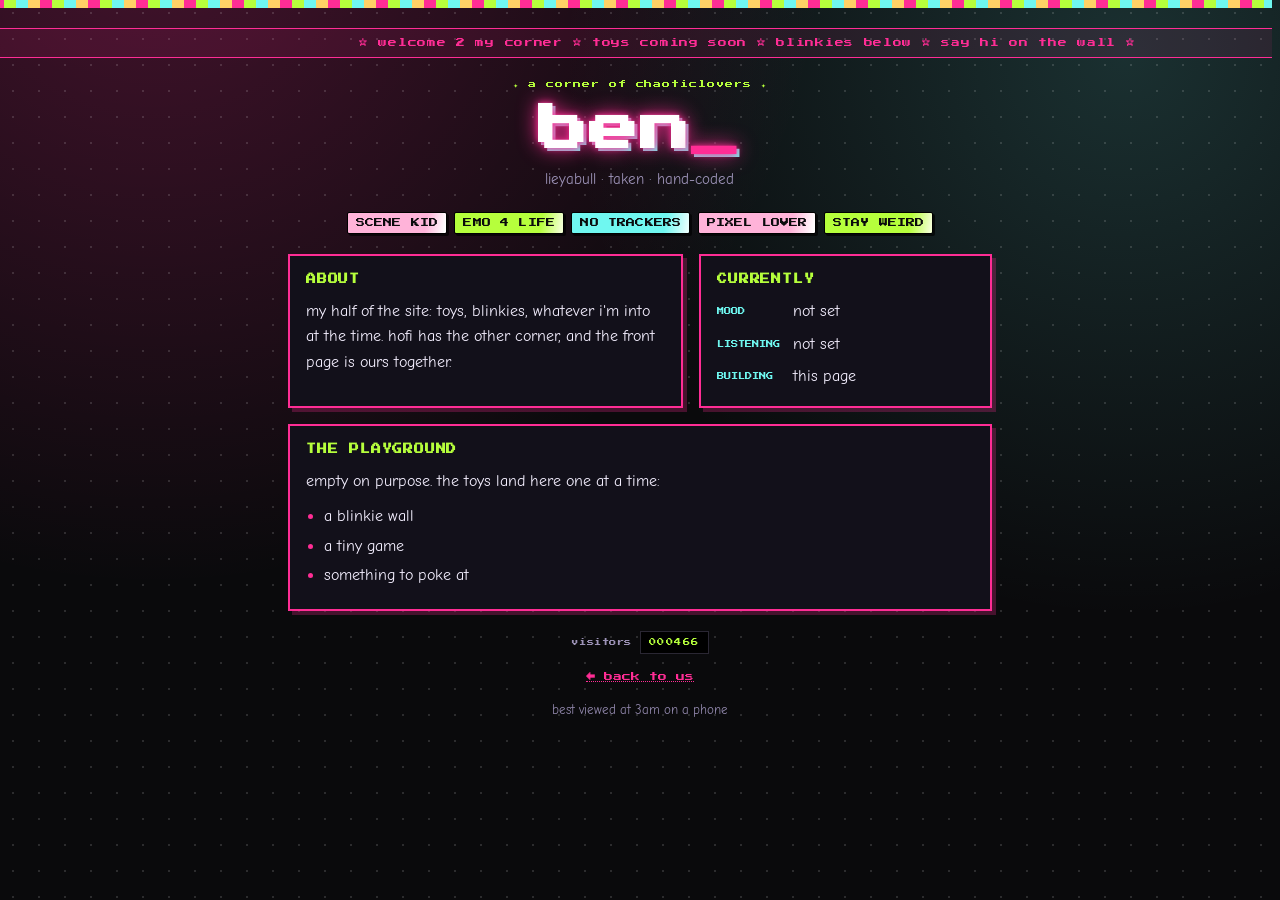
==== public/ben/index.html @ 644c2d94 "Build ben's corner in a scene/emo direction Pixel type, blinkies, glitter strip and marquee on a bla" ====
<!doctype html>
<html lang="en">
  <head>
    <meta charset="utf-8" />
    <meta name="viewport" content="width=device-width, initial-scale=1" />
    <title>ben's corner ✦ chaoticlovers</title>
    <meta name="description" content="ben's corner: toys, blinkies, whatever i'm into." />
    <link rel="preconnect" href="https://fonts.googleapis.com" />
    <link rel="preconnect" href="https://fonts.gstatic.com" crossorigin />
    <link
      rel="stylesheet"
      href="https://fonts.googleapis.com/css2?family=Press+Start+2P&family=Comic+Neue:wght@400;700&display=swap"
    />
    <link rel="stylesheet" href="../assets/tokens.css" />
    <link rel="stylesheet" href="../assets/base.css" />
    <link rel="stylesheet" href="../assets/ben/theme.css" />
    <link rel="stylesheet" href="../assets/ben/style.css" />
  </head>
  <body class="corner">
    <div class="glitter-strip" aria-hidden="true"></div>

    <p class="marquee">
      <span>☆ welcome 2 my corner ☆ toys coming soon ☆ blinkies below ☆ say hi on the wall ☆</span>
    </p>

    <header class="corner-head">
      <p class="kicker">✦ a corner of chaoticlovers ✦</p>
      <h1>ben<span class="cursor">_</span></h1>
      <p class="tagline">lieyabull · taken · hand-coded</p>
    </header>

    <div class="blinkies">
      <span class="blinkie blinkie-pink">SCENE KID</span>
      <span class="blinkie blinkie-lime">EMO 4 LIFE</span>
      <span class="blinkie blinkie-cyan">NO TRACKERS</span>
      <span class="blinkie blinkie-pink">PIXEL LOVER</span>
      <span class="blinkie blinkie-lime">STAY WEIRD</span>
    </div>

    <main class="corner-main">
      <section class="card" aria-labelledby="about-h">
        <h2 id="about-h">about</h2>
        <p>
          my half of the site: toys, blinkies, whatever i'm into at the time. hofi has the other
          corner, and the front page is ours together.
        </p>
      </section>

      <section class="card" aria-labelledby="now-h">
        <h2 id="now-h">currently</h2>
        <dl>
          <dt>mood</dt>
          <dd>not set</dd>
          <dt>listening</dt>
          <dd>not set</dd>
          <dt>building</dt>
          <dd>this page</dd>
        </dl>
      </section>

      <section class="card card-wide" aria-labelledby="play-h">
        <h2 id="play-h">the playground</h2>
        <p>empty on purpose. the toys land here one at a time:</p>
        <ul class="toys">
          <li>a blinkie wall</li>
          <li>a tiny game</li>
          <li>something to poke at</li>
        </ul>
      </section>
    </main>

    <footer class="corner-foot">
      <p class="hits">
        <span class="hits-label">visitors</span>
        <span class="hits-count">000466</span>
      </p>
      <p class="back"><a href="../">← back to us</a></p>
      <p class="fineprint">best viewed at 3am on a phone</p>
    </footer>
  </body>
</html>
---- public/assets/tokens.css ----
:root {
  color-scheme: dark;

  --bg: #111014;
  --surface: #191822;
  --text: #e8e4ef;
  --muted: #9c94ad;
  --line: #2a2733;

  --radius: 12px;
  --measure: 34rem;

  --font-body: ui-sans-serif, system-ui, -apple-system, 'Segoe UI', sans-serif;
  --font-display: ui-serif, Georgia, 'Times New Roman', serif;
}
---- public/assets/base.css ----
*,
*::before,
*::after {
  box-sizing: border-box;
}

html {
  -webkit-text-size-adjust: 100%;
}

body {
  margin: 0;
  min-height: 100vh;
  display: flex;
  flex-direction: column;
  align-items: center;
  justify-content: center;
  gap: 1rem;
  padding: 2rem 1.25rem;
  text-align: center;
  background: var(--bg);
  color: var(--text);
  font: 16px/1.6 var(--font-body);
}

h1 {
  margin: 0;
  font: 600 clamp(1.7rem, 6vw, 2.5rem) / 1.15 var(--font-display);
  letter-spacing: -0.01em;
}

p {
  margin: 0;
  max-width: var(--measure);
  color: var(--muted);
}

a {
  color: inherit;
  text-underline-offset: 0.2em;
}

.people {
  display: flex;
  flex-wrap: wrap;
  gap: 0.75rem;
  justify-content: center;
  margin: 0.5rem 0 0;
  padding: 0;
  list-style: none;
}

.people a {
  --accent: var(--text);
  display: block;
  min-width: 8rem;
  padding: 0.75rem 1.1rem;
  border: 1px solid var(--line);
  border-radius: var(--radius);
  background: var(--surface);
  text-decoration: none;
  transition:
    border-color 150ms ease,
    transform 150ms ease;
}

.people .ben a {
  --accent: var(--accent-ben, var(--text));
}

.people .hofi a {
  --accent: var(--accent-hofi, var(--text));
}

.people a:hover,
.people a:focus-visible {
  border-color: var(--accent);
  transform: translateY(-1px);
}

.people small {
  display: block;
  font-size: 0.8rem;
  color: var(--muted);
}

.back {
  font-size: 0.9rem;
  color: var(--muted);
}
---- public/assets/ben/theme.css ----
:root {
  --accent-ben: #7aa2f7;
  --accent: var(--accent-ben);
}
---- public/assets/ben/style.css ----
:root {
  --scene-pink: #ff2d95;
  --scene-lime: #b6ff3c;
  --scene-cyan: #6ff7f0;
  --scene-ink: #0a0a0c;
  --scene-panel: #12101a;
  --scene-text: #f4efff;
  --scene-dim: #9d93b8;
  --pixel: 'Press Start 2P', monospace;
  --comic: 'Comic Neue', 'Comic Sans MS', cursive, system-ui, sans-serif;
}

body.corner {
  position: relative;
  justify-content: flex-start;
  gap: 1.25rem;
  padding: 0 1rem 3rem;
  text-align: center;
  font-family: var(--comic);
  color: var(--scene-text);
  background:
    radial-gradient(circle at 12% -10%, rgba(255, 45, 149, 0.24), transparent 45%),
    radial-gradient(circle at 88% 6%, rgba(111, 247, 240, 0.16), transparent 40%), var(--scene-ink);
}

body.corner::before {
  content: '';
  position: fixed;
  inset: 0;
  z-index: 0;
  pointer-events: none;
  opacity: 0.28;
  background-image: radial-gradient(rgba(255, 255, 255, 0.5) 1px, transparent 1px);
  background-size: 26px 26px;
}

body.corner > * {
  position: relative;
  z-index: 1;
}

.glitter-strip {
  width: calc(100% + 2rem);
  height: 8px;
  margin-left: -1rem;
  background: repeating-linear-gradient(
    90deg,
    var(--scene-pink) 0 12px,
    var(--scene-lime) 12px 24px,
    var(--scene-cyan) 24px 36px,
    #ffd166 36px 48px
  );
  animation: glitter-slide 2.4s linear infinite;
}

.marquee {
  width: calc(100% + 2rem);
  max-width: none;
  overflow: hidden;
  margin-left: -1rem;
  padding: 0.45rem 0;
  border-block: 1px solid var(--scene-pink);
  background: rgba(255, 45, 149, 0.09);
  color: var(--scene-pink);
  font-family: var(--pixel);
  font-size: 0.55rem;
  letter-spacing: 0.08em;
  white-space: nowrap;
}

.marquee span {
  display: inline-block;
  padding-left: 18%;
  animation: marquee 19s linear infinite;
}

.corner-head {
  display: grid;
  gap: 0.6rem;
  justify-items: center;
}

.kicker {
  max-width: none;
  color: var(--scene-lime);
  font-family: var(--pixel);
  font-size: 0.5rem;
  letter-spacing: 0.12em;
}

.corner-head h1 {
  font-family: var(--pixel);
  font-size: clamp(1.9rem, 11vw, 3.1rem);
  color: #fff;
  letter-spacing: 0.02em;
  text-shadow:
    0 0 6px var(--scene-pink),
    0 0 20px var(--scene-pink),
    3px 3px 0 var(--scene-cyan);
}

.cursor {
  color: var(--scene-pink);
  animation: blink 1.05s steps(1) infinite;
}

.tagline {
  max-width: none;
  color: var(--scene-dim);
  font-size: 0.95rem;
}

.blinkies {
  display: flex;
  flex-wrap: wrap;
  gap: 0.45rem;
  justify-content: center;
}

.blinkie {
  display: inline-flex;
  align-items: center;
  height: 22px;
  padding: 0 8px;
  border: 1px solid #000;
  border-radius: 2px;
  box-shadow: 2px 2px 0 rgba(0, 0, 0, 0.65);
  color: #0a0a0c;
  font-family: var(--pixel);
  font-size: 9px;
  letter-spacing: 0.02em;
  background-size: 200% 100%;
  animation: shimmer 2.6s linear infinite;
}

.blinkie-pink {
  background-image: linear-gradient(100deg, #ffb3d9 0 40%, #fff 50%, #ffb3d9 60% 100%);
}

.blinkie-lime {
  background-image: linear-gradient(
    100deg,
    var(--scene-lime) 0 40%,
    #f4ffd6 50%,
    var(--scene-lime) 60% 100%
  );
  animation-duration: 3.1s;
}

.blinkie-cyan {
  background-image: linear-gradient(
    100deg,
    var(--scene-cyan) 0 40%,
    #e9fffe 50%,
    var(--scene-cyan) 60% 100%
  );
  animation-duration: 3.6s;
}

.corner-main {
  display: grid;
  gap: 1rem;
  width: 100%;
  max-width: 44rem;
  text-align: left;
}

.card {
  padding: 1rem;
  border: 2px solid var(--scene-pink);
  background: var(--scene-panel);
  box-shadow: 4px 4px 0 rgba(255, 45, 149, 0.25);
}

.card h2 {
  margin: 0 0 0.7rem;
  color: var(--scene-lime);
  font-family: var(--pixel);
  font-size: 0.62rem;
  letter-spacing: 0.08em;
  text-transform: uppercase;
}

.card p {
  max-width: none;
  color: var(--scene-text);
}

dl {
  display: grid;
  grid-template-columns: auto 1fr;
  gap: 0.45rem 0.8rem;
  margin: 0;
}

dt {
  align-self: center;
  color: var(--scene-cyan);
  font-family: var(--pixel);
  font-size: 0.45rem;
  text-transform: uppercase;
}

dd {
  margin: 0;
  color: var(--scene-text);
}

.toys {
  margin: 0.6rem 0 0;
  padding-left: 1.1rem;
  color: var(--scene-text);
}

.toys li {
  margin: 0.25rem 0;
}

.toys li::marker {
  color: var(--scene-pink);
}

.corner-foot {
  display: grid;
  gap: 0.7rem;
  justify-items: center;
}

.hits {
  display: inline-flex;
  align-items: center;
  gap: 0.5rem;
  max-width: none;
  color: var(--scene-dim);
  font-family: var(--pixel);
  font-size: 0.45rem;
  letter-spacing: 0.08em;
}

.hits-count {
  padding: 0.3rem 0.5rem;
  border: 1px solid #2a2733;
  background: #000;
  color: var(--scene-lime);
  letter-spacing: 0.2em;
}

.back a {
  color: var(--scene-pink);
  font-family: var(--pixel);
  font-size: 0.55rem;
  text-decoration: none;
  border-bottom: 1px dotted var(--scene-pink);
}

.fineprint {
  max-width: none;
  color: #9389ae;
  font-size: 0.8rem;
}

a:focus-visible,
.blinkie:focus-visible {
  outline: 2px solid var(--scene-cyan);
  outline-offset: 3px;
}

@keyframes marquee {
  to {
    transform: translateX(-100%);
  }
}

@keyframes glitter-slide {
  to {
    background-position: 48px 0;
  }
}

@keyframes shimmer {
  to {
    background-position: -200% 0;
  }
}

@keyframes blink {
  50% {
    opacity: 0;
  }
}

@media (min-width: 720px) {
  .corner-main {
    grid-template-columns: 1.35fr 1fr;
  }

  .card-wide {
    grid-column: 1 / -1;
  }
}

@media (prefers-reduced-motion: reduce) {
  .marquee span {
    padding-left: 0;
    animation: none;
  }

  .glitter-strip,
  .blinkie,
  .cursor {
    animation: none;
  }
}
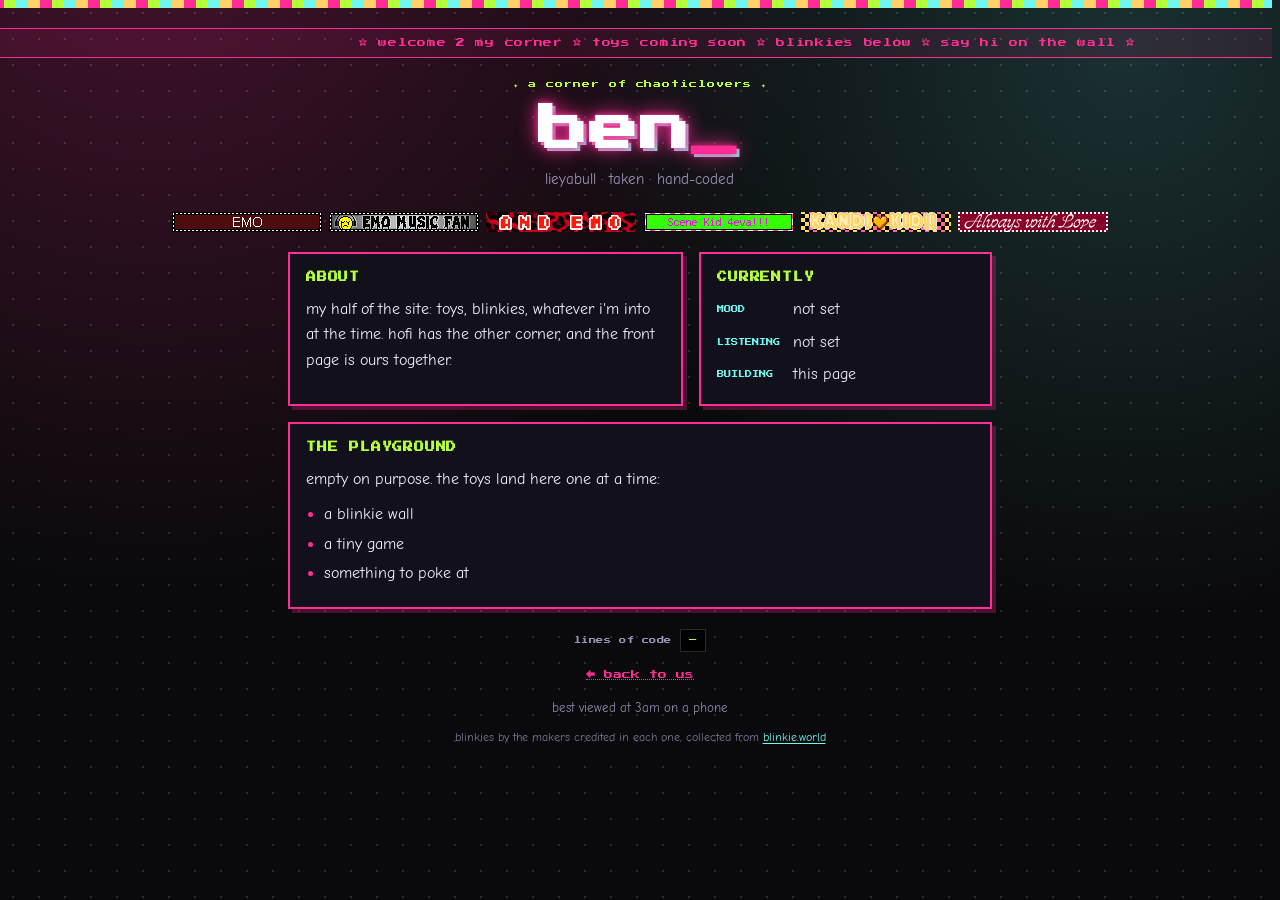
==== commit e0de5605: "Replace CSS chip stand-ins with real blinkie GIFs Six animated GIF89a blinkies (150x20, one 2x) down" ====
--- a/public/ben/index.html
+++ b/public/ben/index.html
@@ -30,11 +30,48 @@
     </header>
 
     <div class="blinkies">
-      <span class="blinkie blinkie-pink">SCENE KID</span>
-      <span class="blinkie blinkie-lime">EMO 4 LIFE</span>
-      <span class="blinkie blinkie-cyan">NO TRACKERS</span>
-      <span class="blinkie blinkie-pink">PIXEL LOVER</span>
-      <span class="blinkie blinkie-lime">STAY WEIRD</span>
+      <img
+        src="media/blinkies/emo.gif"
+        alt="EMO"
+        title="Credit: Emocowboy, via blinkie.world"
+        width="150"
+        height="20"
+      />
+      <img
+        src="media/blinkies/emo-music-fan.gif"
+        alt="EMO MUSIC FAN"
+        title="Credit: Emocowboy, via blinkie.world"
+        width="150"
+        height="20"
+      />
+      <img
+        src="media/blinkies/scene-and-emo.gif"
+        alt="SCENE AND EMO"
+        title="Credit: 3v3ry0n3z-fav3-al13n-x3, via blinkie.world"
+        width="300"
+        height="40"
+      />
+      <img
+        src="media/blinkies/scene-kid-4eva.gif"
+        alt="Scene Kid 4eva!!!"
+        title="Credit: Scenekidd666, via blinkie.world"
+        width="150"
+        height="20"
+      />
+      <img
+        src="media/blinkies/kandi-kid.gif"
+        alt="KANDI (heart) KID!!"
+        title="Credit: Krispi1berri, via blinkie.world"
+        width="150"
+        height="20"
+      />
+      <img
+        src="media/blinkies/always-with-love.gif"
+        alt="Always with Love"
+        title="Credit: Heidi's Blinkies, via blinkie.world"
+        width="150"
+        height="20"
+      />
     </div>
 
     <main class="corner-main">
@@ -70,12 +107,18 @@
     </main>
 
     <footer class="corner-foot">
-      <p class="hits">
-        <span class="hits-label">visitors</span>
-        <span class="hits-count">000466</span>
+      <p class="stat">
+        <span class="stat-label">lines of code</span>
+        <span class="stat-count" id="loc">—</span>
       </p>
       <p class="back"><a href="../">← back to us</a></p>
       <p class="fineprint">best viewed at 3am on a phone</p>
+      <p class="credits">
+        blinkies by the makers credited in each one, collected from
+        <a href="https://blinkie.world/">blinkie.world</a>
+      </p>
     </footer>
+
+    <script src="../assets/ben/corner.js" defer></script>
   </body>
 </html>
--- a/public/assets/ben/style.css
+++ b/public/assets/ben/style.css
@@ -117,44 +117,11 @@
   justify-content: center;
 }
 
-.blinkie {
-  display: inline-flex;
-  align-items: center;
-  height: 22px;
-  padding: 0 8px;
-  border: 1px solid #000;
-  border-radius: 2px;
-  box-shadow: 2px 2px 0 rgba(0, 0, 0, 0.65);
-  color: #0a0a0c;
-  font-family: var(--pixel);
-  font-size: 9px;
-  letter-spacing: 0.02em;
-  background-size: 200% 100%;
-  animation: shimmer 2.6s linear infinite;
-}
-
-.blinkie-pink {
-  background-image: linear-gradient(100deg, #ffb3d9 0 40%, #fff 50%, #ffb3d9 60% 100%);
-}
-
-.blinkie-lime {
-  background-image: linear-gradient(
-    100deg,
-    var(--scene-lime) 0 40%,
-    #f4ffd6 50%,
-    var(--scene-lime) 60% 100%
-  );
-  animation-duration: 3.1s;
-}
-
-.blinkie-cyan {
-  background-image: linear-gradient(
-    100deg,
-    var(--scene-cyan) 0 40%,
-    #e9fffe 50%,
-    var(--scene-cyan) 60% 100%
-  );
-  animation-duration: 3.6s;
+.blinkies img {
+  display: block;
+  width: auto;
+  height: 20px;
+  image-rendering: pixelated;
 }
 
 .corner-main {
@@ -226,7 +193,7 @@
   justify-items: center;
 }
 
-.hits {
+.stat {
   display: inline-flex;
   align-items: center;
   gap: 0.5rem;
@@ -237,7 +204,7 @@
   letter-spacing: 0.08em;
 }
 
-.hits-count {
+.stat-count {
   padding: 0.3rem 0.5rem;
   border: 1px solid #2a2733;
   background: #000;
@@ -259,8 +226,18 @@
   font-size: 0.8rem;
 }
 
-a:focus-visible,
-.blinkie:focus-visible {
+.credits {
+  max-width: 26rem;
+  color: #7f7599;
+  font-size: 0.72rem;
+  line-height: 1.5;
+}
+
+.credits a {
+  color: var(--scene-cyan);
+}
+
+a:focus-visible {
   outline: 2px solid var(--scene-cyan);
   outline-offset: 3px;
 }
@@ -274,12 +251,6 @@
 @keyframes glitter-slide {
   to {
     background-position: 48px 0;
-  }
-}
-
-@keyframes shimmer {
-  to {
-    background-position: -200% 0;
   }
 }
 
@@ -306,7 +277,6 @@
   }
 
   .glitter-strip,
-  .blinkie,
   .cursor {
     animation: none;
   }
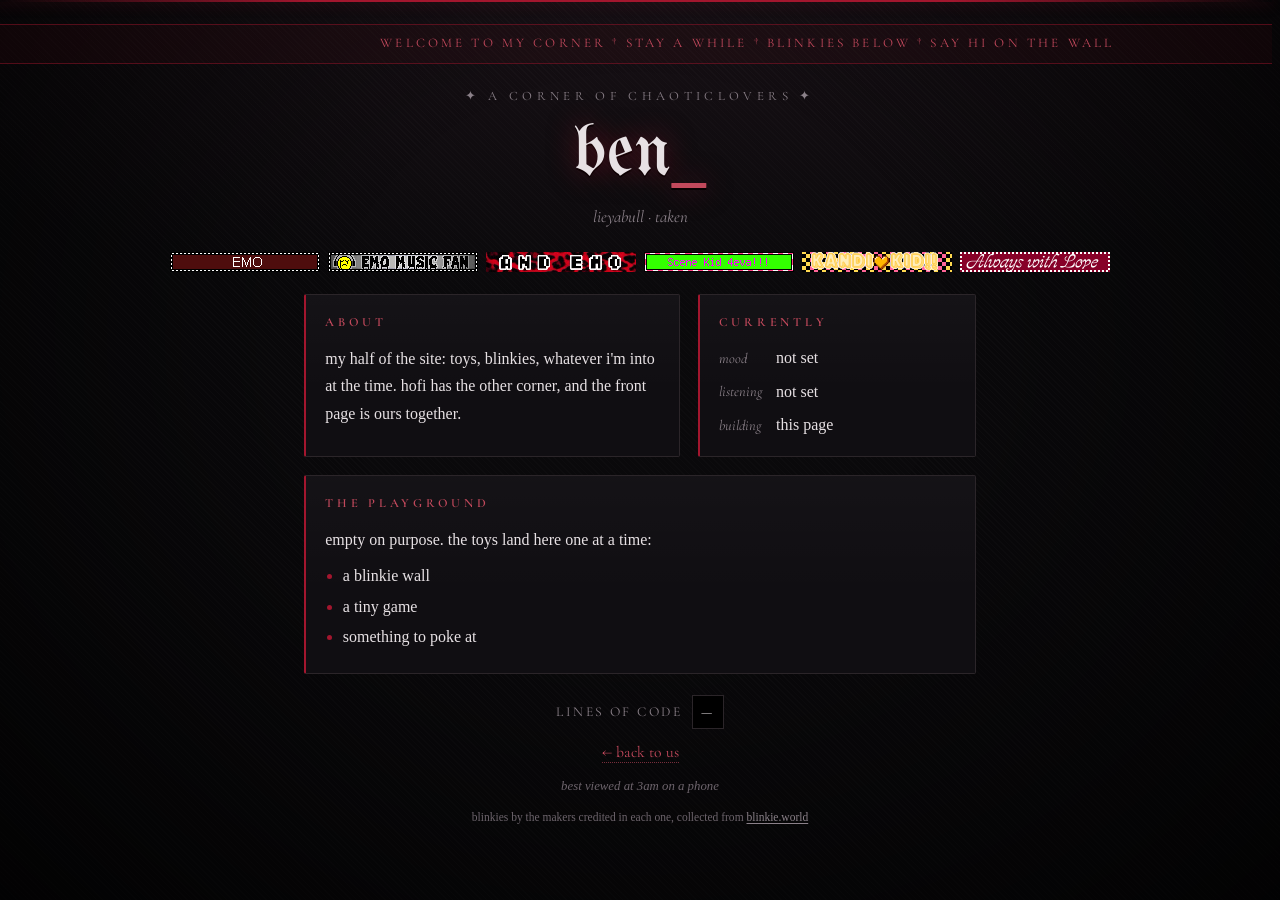
==== commit e4fc66c7: "Shift the design from scene toward emo/goth Black, bone and oxblood replace the neon palette; blackl" ====
--- a/public/ben/index.html
+++ b/public/ben/index.html
@@ -9,7 +9,7 @@
     <link rel="preconnect" href="https://fonts.gstatic.com" crossorigin />
     <link
       rel="stylesheet"
-      href="https://fonts.googleapis.com/css2?family=Press+Start+2P&family=Comic+Neue:wght@400;700&display=swap"
+      href="https://fonts.googleapis.com/css2?family=Cormorant+Garamond:ital,wght@0,400;0,600;1,400&family=UnifrakturMaguntia&display=swap"
     />
     <link rel="stylesheet" href="../assets/tokens.css" />
     <link rel="stylesheet" href="../assets/base.css" />
@@ -17,16 +17,16 @@
     <link rel="stylesheet" href="../assets/ben/style.css" />
   </head>
   <body class="corner">
-    <div class="glitter-strip" aria-hidden="true"></div>
+    <div class="bloodline" aria-hidden="true"></div>
 
     <p class="marquee">
-      <span>☆ welcome 2 my corner ☆ toys coming soon ☆ blinkies below ☆ say hi on the wall ☆</span>
+      <span>welcome to my corner † stay a while † blinkies below † say hi on the wall</span>
     </p>
 
     <header class="corner-head">
       <p class="kicker">✦ a corner of chaoticlovers ✦</p>
       <h1>ben<span class="cursor">_</span></h1>
-      <p class="tagline">lieyabull · taken · hand-coded</p>
+      <p class="tagline">lieyabull · taken</p>
     </header>
 
     <div class="blinkies">
--- a/public/assets/tokens.css
+++ b/public/assets/tokens.css
@@ -1,15 +1,20 @@
 :root {
   color-scheme: dark;
 
-  --bg: #111014;
-  --surface: #191822;
-  --text: #e8e4ef;
-  --muted: #9c94ad;
-  --line: #2a2733;
+  --bg: #0a090b;
+  --bg-glow: #17131a;
+  --surface: #121014;
+  --text: #e7e1e4;
+  --muted: #8b8189;
+  --line: #2b2529;
 
-  --radius: 12px;
+  --accent-ben: #b01b32;
+  --accent-hofi: #cf5f7a;
+
+  --radius: 2px;
   --measure: 34rem;
 
-  --font-body: ui-sans-serif, system-ui, -apple-system, 'Segoe UI', sans-serif;
-  --font-display: ui-serif, Georgia, 'Times New Roman', serif;
+  --font-body: Georgia, 'Times New Roman', serif;
+  --font-display: 'Cormorant Garamond', Didot, Georgia, serif;
+  --font-goth: 'UnifrakturMaguntia', 'Old English Text MT', 'Times New Roman', serif;
 }
--- a/public/assets/base.css
+++ b/public/assets/base.css
@@ -18,7 +18,9 @@
   gap: 1rem;
   padding: 2rem 1.25rem;
   text-align: center;
-  background: var(--bg);
+  background:
+    radial-gradient(120% 90% at 50% 0%, var(--bg-glow), var(--bg) 62%) fixed,
+    var(--bg);
   color: var(--text);
   font: 16px/1.6 var(--font-body);
 }
--- a/public/assets/ben/theme.css
+++ b/public/assets/ben/theme.css
@@ -1,4 +1,4 @@
 :root {
-  --accent-ben: #7aa2f7;
+  --accent-ben: #b01b32;
   --accent: var(--accent-ben);
 }
--- a/public/assets/ben/style.css
+++ b/public/assets/ben/style.css
@@ -1,26 +1,24 @@
 :root {
-  --scene-pink: #ff2d95;
-  --scene-lime: #b6ff3c;
-  --scene-cyan: #6ff7f0;
-  --scene-ink: #0a0a0c;
-  --scene-panel: #12101a;
-  --scene-text: #f4efff;
-  --scene-dim: #9d93b8;
-  --pixel: 'Press Start 2P', monospace;
-  --comic: 'Comic Neue', 'Comic Sans MS', cursive, system-ui, sans-serif;
+  --ink-red: #a3162e;
+  --ink-red-bright: #c2495c;
+  --bone: #e7e1e4;
+  --ash: #8b8189;
+  --void: #0a090b;
+  --slab: #100e12;
+  --hair: #2b2529;
+  --serif: 'Cormorant Garamond', Georgia, 'Times New Roman', serif;
+  --body: Georgia, 'Times New Roman', serif;
 }
 
 body.corner {
   position: relative;
   justify-content: flex-start;
-  gap: 1.25rem;
+  gap: 1.35rem;
   padding: 0 1rem 3rem;
   text-align: center;
-  font-family: var(--comic);
-  color: var(--scene-text);
-  background:
-    radial-gradient(circle at 12% -10%, rgba(255, 45, 149, 0.24), transparent 45%),
-    radial-gradient(circle at 88% 6%, rgba(111, 247, 240, 0.16), transparent 40%), var(--scene-ink);
+  font-family: var(--body);
+  color: var(--bone);
+  background: radial-gradient(120% 70% at 50% -10%, #1b1218 0%, transparent 62%), var(--void);
 }
 
 body.corner::before {
@@ -29,9 +27,9 @@
   inset: 0;
   z-index: 0;
   pointer-events: none;
-  opacity: 0.28;
-  background-image: radial-gradient(rgba(255, 255, 255, 0.5) 1px, transparent 1px);
-  background-size: 26px 26px;
+  background:
+    radial-gradient(ellipse at 50% 38%, transparent 34%, rgba(0, 0, 0, 0.72) 100%),
+    repeating-linear-gradient(45deg, rgba(255, 255, 255, 0.014) 0 1px, transparent 1px 4px);
 }
 
 body.corner > * {
@@ -39,18 +37,12 @@
   z-index: 1;
 }
 
-.glitter-strip {
+.bloodline {
   width: calc(100% + 2rem);
-  height: 8px;
+  height: 2px;
   margin-left: -1rem;
-  background: repeating-linear-gradient(
-    90deg,
-    var(--scene-pink) 0 12px,
-    var(--scene-lime) 12px 24px,
-    var(--scene-cyan) 24px 36px,
-    #ffd166 36px 48px
-  );
-  animation: glitter-slide 2.4s linear infinite;
+  background: linear-gradient(90deg, transparent, var(--ink-red) 25% 75%, transparent);
+  box-shadow: 0 0 14px rgba(163, 22, 46, 0.5);
 }
 
 .marquee {
@@ -58,62 +50,67 @@
   max-width: none;
   overflow: hidden;
   margin-left: -1rem;
-  padding: 0.45rem 0;
-  border-block: 1px solid var(--scene-pink);
-  background: rgba(255, 45, 149, 0.09);
-  color: var(--scene-pink);
-  font-family: var(--pixel);
-  font-size: 0.55rem;
-  letter-spacing: 0.08em;
+  padding: 0.55rem 0;
+  border-block: 1px solid rgba(163, 22, 46, 0.45);
+  background: rgba(163, 22, 46, 0.06);
+  color: var(--ink-red-bright);
+  font-family: var(--serif);
+  font-size: 0.82rem;
+  letter-spacing: 0.24em;
+  text-transform: uppercase;
   white-space: nowrap;
 }
 
 .marquee span {
   display: inline-block;
   padding-left: 18%;
-  animation: marquee 19s linear infinite;
+  animation: marquee 26s linear infinite;
 }
 
 .corner-head {
   display: grid;
-  gap: 0.6rem;
+  gap: 0.75rem;
   justify-items: center;
 }
 
 .kicker {
   max-width: none;
-  color: var(--scene-lime);
-  font-family: var(--pixel);
-  font-size: 0.5rem;
-  letter-spacing: 0.12em;
+  color: var(--ash);
+  font-family: var(--serif);
+  font-size: 0.8rem;
+  letter-spacing: 0.34em;
+  text-transform: uppercase;
 }
 
 .corner-head h1 {
-  font-family: var(--pixel);
-  font-size: clamp(1.9rem, 11vw, 3.1rem);
-  color: #fff;
-  letter-spacing: 0.02em;
+  font-family: var(--font-goth);
+  font-size: clamp(2.9rem, 17vw, 4.6rem);
+  font-weight: 400;
+  line-height: 1;
+  color: var(--bone);
+  letter-spacing: 0.01em;
   text-shadow:
-    0 0 6px var(--scene-pink),
-    0 0 20px var(--scene-pink),
-    3px 3px 0 var(--scene-cyan);
+    0 0 28px rgba(163, 22, 46, 0.5),
+    0 2px 0 #000;
 }
 
 .cursor {
-  color: var(--scene-pink);
-  animation: blink 1.05s steps(1) infinite;
+  color: var(--ink-red-bright);
+  animation: blink 1.2s steps(1) infinite;
 }
 
 .tagline {
   max-width: none;
-  color: var(--scene-dim);
-  font-size: 0.95rem;
+  color: var(--ash);
+  font-family: var(--serif);
+  font-style: italic;
+  font-size: 1.05rem;
 }
 
 .blinkies {
   display: flex;
   flex-wrap: wrap;
-  gap: 0.45rem;
+  gap: 0.5rem;
   justify-content: center;
 }
 
@@ -126,65 +123,68 @@
 
 .corner-main {
   display: grid;
-  gap: 1rem;
+  gap: 1.1rem;
   width: 100%;
-  max-width: 44rem;
+  max-width: 42rem;
   text-align: left;
 }
 
 .card {
-  padding: 1rem;
-  border: 2px solid var(--scene-pink);
-  background: var(--scene-panel);
-  box-shadow: 4px 4px 0 rgba(255, 45, 149, 0.25);
+  padding: 1.15rem 1.2rem;
+  border: 1px solid var(--hair);
+  border-left: 2px solid var(--ink-red);
+  border-radius: 2px;
+  background: linear-gradient(180deg, rgba(255, 255, 255, 0.02), transparent 60%), var(--slab);
 }
 
 .card h2 {
-  margin: 0 0 0.7rem;
-  color: var(--scene-lime);
-  font-family: var(--pixel);
-  font-size: 0.62rem;
-  letter-spacing: 0.08em;
+  margin: 0 0 0.75rem;
+  color: var(--ink-red-bright);
+  font-family: var(--serif);
+  font-size: 0.78rem;
+  font-weight: 600;
+  letter-spacing: 0.3em;
   text-transform: uppercase;
 }
 
 .card p {
   max-width: none;
-  color: var(--scene-text);
+  color: var(--bone);
+  line-height: 1.7;
 }
 
 dl {
   display: grid;
   grid-template-columns: auto 1fr;
-  gap: 0.45rem 0.8rem;
+  gap: 0.5rem 0.9rem;
   margin: 0;
 }
 
 dt {
   align-self: center;
-  color: var(--scene-cyan);
-  font-family: var(--pixel);
-  font-size: 0.45rem;
-  text-transform: uppercase;
+  color: var(--ash);
+  font-family: var(--serif);
+  font-style: italic;
+  font-size: 0.9rem;
 }
 
 dd {
   margin: 0;
-  color: var(--scene-text);
+  color: var(--bone);
 }
 
 .toys {
   margin: 0.6rem 0 0;
   padding-left: 1.1rem;
-  color: var(--scene-text);
+  color: var(--bone);
 }
 
 .toys li {
-  margin: 0.25rem 0;
+  margin: 0.3rem 0;
 }
 
 .toys li::marker {
-  color: var(--scene-pink);
+  color: var(--ink-red);
 }
 
 .corner-foot {
@@ -196,61 +196,58 @@
 .stat {
   display: inline-flex;
   align-items: center;
-  gap: 0.5rem;
-  max-width: none;
-  color: var(--scene-dim);
-  font-family: var(--pixel);
-  font-size: 0.45rem;
-  letter-spacing: 0.08em;
+  gap: 0.6rem;
+  max-width: none;
+  color: var(--ash);
+  font-family: var(--serif);
+  font-size: 0.85rem;
+  letter-spacing: 0.18em;
+  text-transform: uppercase;
 }
 
 .stat-count {
-  padding: 0.3rem 0.5rem;
-  border: 1px solid #2a2733;
+  padding: 0.3rem 0.55rem;
+  border: 1px solid var(--hair);
   background: #000;
-  color: var(--scene-lime);
-  letter-spacing: 0.2em;
+  color: var(--bone);
+  font-variant-numeric: tabular-nums;
+  letter-spacing: 0.12em;
 }
 
 .back a {
-  color: var(--scene-pink);
-  font-family: var(--pixel);
-  font-size: 0.55rem;
+  color: var(--ink-red-bright);
+  font-family: var(--serif);
+  font-size: 0.98rem;
   text-decoration: none;
-  border-bottom: 1px dotted var(--scene-pink);
+  border-bottom: 1px dotted rgba(194, 73, 92, 0.6);
 }
 
 .fineprint {
   max-width: none;
-  color: #9389ae;
+  color: #6d646c;
   font-size: 0.8rem;
+  font-style: italic;
 }
 
 .credits {
   max-width: 26rem;
-  color: #7f7599;
+  color: #6d646c;
   font-size: 0.72rem;
-  line-height: 1.5;
+  line-height: 1.6;
 }
 
 .credits a {
-  color: var(--scene-cyan);
+  color: var(--ash);
 }
 
 a:focus-visible {
-  outline: 2px solid var(--scene-cyan);
+  outline: 2px solid var(--ink-red-bright);
   outline-offset: 3px;
 }
 
 @keyframes marquee {
   to {
     transform: translateX(-100%);
-  }
-}
-
-@keyframes glitter-slide {
-  to {
-    background-position: 48px 0;
   }
 }
 
@@ -276,7 +273,6 @@
     animation: none;
   }
 
-  .glitter-strip,
   .cursor {
     animation: none;
   }
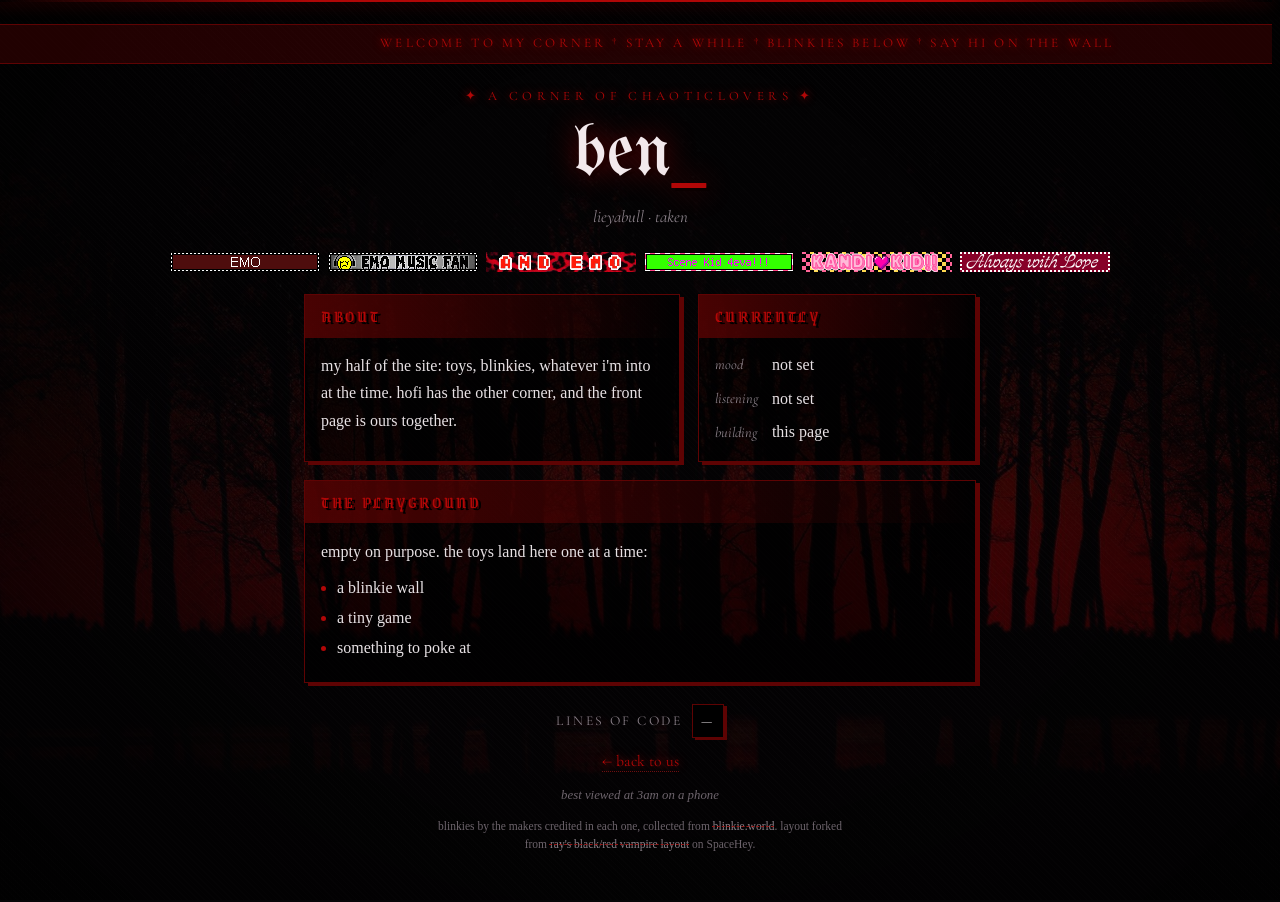
==== commit 22e33f92: "Fork ray's black/red vampire layout onto ben's corner Blood palette, offset hard shadows, gradient h" ====
--- a/public/ben/index.html
+++ b/public/ben/index.html
@@ -9,7 +9,7 @@
     <link rel="preconnect" href="https://fonts.gstatic.com" crossorigin />
     <link
       rel="stylesheet"
-      href="https://fonts.googleapis.com/css2?family=Cormorant+Garamond:ital,wght@0,400;0,600;1,400&family=UnifrakturMaguntia&display=swap"
+      href="https://fonts.googleapis.com/css2?family=Cormorant+Garamond:ital,wght@0,400;0,600;1,400&family=Grenze+Gotisch:wght@400;500&family=UnifrakturMaguntia&display=swap"
     />
     <link rel="stylesheet" href="../assets/tokens.css" />
     <link rel="stylesheet" href="../assets/base.css" />
@@ -115,7 +115,9 @@
       <p class="fineprint">best viewed at 3am on a phone</p>
       <p class="credits">
         blinkies by the makers credited in each one, collected from
-        <a href="https://blinkie.world/">blinkie.world</a>
+        <a href="https://blinkie.world/">blinkie.world</a>. layout forked from
+        <a href="https://layouts.spacehey.com/layout?id=81296">ray's black/red vampire layout</a> on
+        SpaceHey.
       </p>
     </footer>
 
--- a/public/assets/ben/style.css
+++ b/public/assets/ben/style.css
@@ -1,13 +1,36 @@
 :root {
-  --ink-red: #a3162e;
-  --ink-red-bright: #c2495c;
+  --blood: #5e0303;
+  --blood-bright: #b10707;
+  --blood-glow: rgba(255, 0, 0, 0.6);
   --bone: #e7e1e4;
   --ash: #8b8189;
   --void: #0a090b;
-  --slab: #100e12;
-  --hair: #2b2529;
   --serif: 'Cormorant Garamond', Georgia, 'Times New Roman', serif;
   --body: Georgia, 'Times New Roman', serif;
+}
+
+html {
+  scrollbar-color: var(--blood-bright) #000;
+  scrollbar-width: thin;
+}
+
+::-webkit-scrollbar {
+  width: 12px;
+  height: 12px;
+  background: #000;
+}
+
+::-webkit-scrollbar-track {
+  border: 1px dotted var(--blood);
+}
+
+::-webkit-scrollbar-thumb {
+  background: var(--blood);
+  border-radius: 10px;
+}
+
+::-webkit-scrollbar-thumb:hover {
+  background: var(--blood-bright);
 }
 
 body.corner {
@@ -18,7 +41,10 @@
   text-align: center;
   font-family: var(--body);
   color: var(--bone);
-  background: radial-gradient(120% 70% at 50% -10%, #1b1218 0%, transparent 62%), var(--void);
+  background:
+    linear-gradient(rgba(6, 4, 6, 0.45), rgba(6, 4, 6, 0.72)),
+    url('../../ben/media/vampire-forest.jpg') center / cover fixed,
+    var(--void);
 }
 
 body.corner::before {
@@ -28,8 +54,8 @@
   z-index: 0;
   pointer-events: none;
   background:
-    radial-gradient(ellipse at 50% 38%, transparent 34%, rgba(0, 0, 0, 0.72) 100%),
-    repeating-linear-gradient(45deg, rgba(255, 255, 255, 0.014) 0 1px, transparent 1px 4px);
+    radial-gradient(ellipse at 50% 38%, transparent 36%, rgba(0, 0, 0, 0.6) 100%),
+    repeating-linear-gradient(45deg, rgba(255, 255, 255, 0.012) 0 1px, transparent 1px 4px);
 }
 
 body.corner > * {
@@ -41,8 +67,8 @@
   width: calc(100% + 2rem);
   height: 2px;
   margin-left: -1rem;
-  background: linear-gradient(90deg, transparent, var(--ink-red) 25% 75%, transparent);
-  box-shadow: 0 0 14px rgba(163, 22, 46, 0.5);
+  background: linear-gradient(90deg, transparent, var(--blood-bright) 25% 75%, transparent);
+  box-shadow: 0 0 16px var(--blood-glow);
 }
 
 .marquee {
@@ -51,12 +77,13 @@
   overflow: hidden;
   margin-left: -1rem;
   padding: 0.55rem 0;
-  border-block: 1px solid rgba(163, 22, 46, 0.45);
-  background: rgba(163, 22, 46, 0.06);
-  color: var(--ink-red-bright);
+  border-block: 1px solid var(--blood);
+  background: rgba(94, 3, 3, 0.35);
+  color: var(--blood-bright);
   font-family: var(--serif);
   font-size: 0.82rem;
   letter-spacing: 0.24em;
+  text-shadow: 0 0 8px var(--blood-glow);
   text-transform: uppercase;
   white-space: nowrap;
 }
@@ -75,10 +102,11 @@
 
 .kicker {
   max-width: none;
-  color: var(--ash);
+  color: var(--blood-bright);
   font-family: var(--serif);
   font-size: 0.8rem;
   letter-spacing: 0.34em;
+  text-shadow: 0 0 9px var(--blood-glow);
   text-transform: uppercase;
 }
 
@@ -87,15 +115,15 @@
   font-size: clamp(2.9rem, 17vw, 4.6rem);
   font-weight: 400;
   line-height: 1;
-  color: var(--bone);
+  color: #f2e9ec;
   letter-spacing: 0.01em;
   text-shadow:
-    0 0 28px rgba(163, 22, 46, 0.5),
-    0 2px 0 #000;
+    0 0 30px rgba(255, 0, 0, 0.45),
+    4px 3px 0 #000;
 }
 
 .cursor {
-  color: var(--ink-red-bright);
+  color: var(--blood-bright);
   animation: blink 1.2s steps(1) infinite;
 }
 
@@ -119,6 +147,10 @@
   width: auto;
   height: 20px;
   image-rendering: pixelated;
+}
+
+.blinkies img:hover {
+  animation: shake 0.7s linear infinite;
 }
 
 .corner-main {
@@ -130,25 +162,28 @@
 }
 
 .card {
-  padding: 1.15rem 1.2rem;
-  border: 1px solid var(--hair);
-  border-left: 2px solid var(--ink-red);
-  border-radius: 2px;
-  background: linear-gradient(180deg, rgba(255, 255, 255, 0.02), transparent 60%), var(--slab);
+  padding: 0 0 1rem;
+  border: 1px solid var(--blood);
+  box-shadow: 4px 3px var(--blood);
+  background: rgba(0, 0, 0, 0.55);
 }
 
 .card h2 {
-  margin: 0 0 0.75rem;
-  color: var(--ink-red-bright);
-  font-family: var(--serif);
-  font-size: 0.78rem;
-  font-weight: 600;
-  letter-spacing: 0.3em;
+  margin: 0 0 0.9rem;
+  padding: 0.5rem 1rem;
+  background: linear-gradient(91deg, rgba(94, 3, 3, 0.78), transparent);
+  color: var(--blood-bright);
+  font-family: 'Grenze Gotisch', var(--serif);
+  font-size: 1.05rem;
+  font-weight: 500;
+  letter-spacing: 0.16em;
+  text-shadow: 3px 2px #000;
   text-transform: uppercase;
 }
 
 .card p {
   max-width: none;
+  padding: 0 1rem;
   color: var(--bone);
   line-height: 1.7;
 }
@@ -158,6 +193,7 @@
   grid-template-columns: auto 1fr;
   gap: 0.5rem 0.9rem;
   margin: 0;
+  padding: 0 1rem;
 }
 
 dt {
@@ -175,7 +211,7 @@
 
 .toys {
   margin: 0.6rem 0 0;
-  padding-left: 1.1rem;
+  padding-left: 2rem;
   color: var(--bone);
 }
 
@@ -184,7 +220,7 @@
 }
 
 .toys li::marker {
-  color: var(--ink-red);
+  color: var(--blood-bright);
 }
 
 .corner-foot {
@@ -207,19 +243,33 @@
 
 .stat-count {
   padding: 0.3rem 0.55rem;
-  border: 1px solid var(--hair);
+  border: 1px solid var(--blood);
+  box-shadow: 3px 2px var(--blood);
   background: #000;
   color: var(--bone);
   font-variant-numeric: tabular-nums;
   letter-spacing: 0.12em;
 }
 
+a {
+  color: var(--blood-bright);
+  text-decoration: line-through;
+  text-decoration-style: dashed;
+  text-decoration-color: #971919;
+  text-shadow: 0 0 8px var(--blood-glow);
+}
+
+a:hover,
+a:focus-visible {
+  color: #e31515;
+}
+
 .back a {
-  color: var(--ink-red-bright);
+  color: var(--blood-bright);
   font-family: var(--serif);
   font-size: 0.98rem;
   text-decoration: none;
-  border-bottom: 1px dotted rgba(194, 73, 92, 0.6);
+  border-bottom: 1px dotted rgba(151, 25, 25, 0.7);
 }
 
 .fineprint {
@@ -238,10 +288,11 @@
 
 .credits a {
   color: var(--ash);
+  text-shadow: none;
 }
 
 a:focus-visible {
-  outline: 2px solid var(--ink-red-bright);
+  outline: 2px solid var(--blood-bright);
   outline-offset: 3px;
 }
 
@@ -254,6 +305,27 @@
 @keyframes blink {
   50% {
     opacity: 0;
+  }
+}
+
+@keyframes shake {
+  0% {
+    transform: translate(1px, 1px) rotate(0deg);
+  }
+  20% {
+    transform: translate(-2px, 1px) rotate(-1deg);
+  }
+  40% {
+    transform: translate(2px, -1px) rotate(1deg);
+  }
+  60% {
+    transform: translate(-1px, 2px) rotate(0deg);
+  }
+  80% {
+    transform: translate(2px, 1px) rotate(-1deg);
+  }
+  100% {
+    transform: translate(-1px, -1px) rotate(0deg);
   }
 }
 
@@ -273,7 +345,8 @@
     animation: none;
   }
 
-  .cursor {
+  .cursor,
+  .blinkies img:hover {
     animation: none;
   }
 }
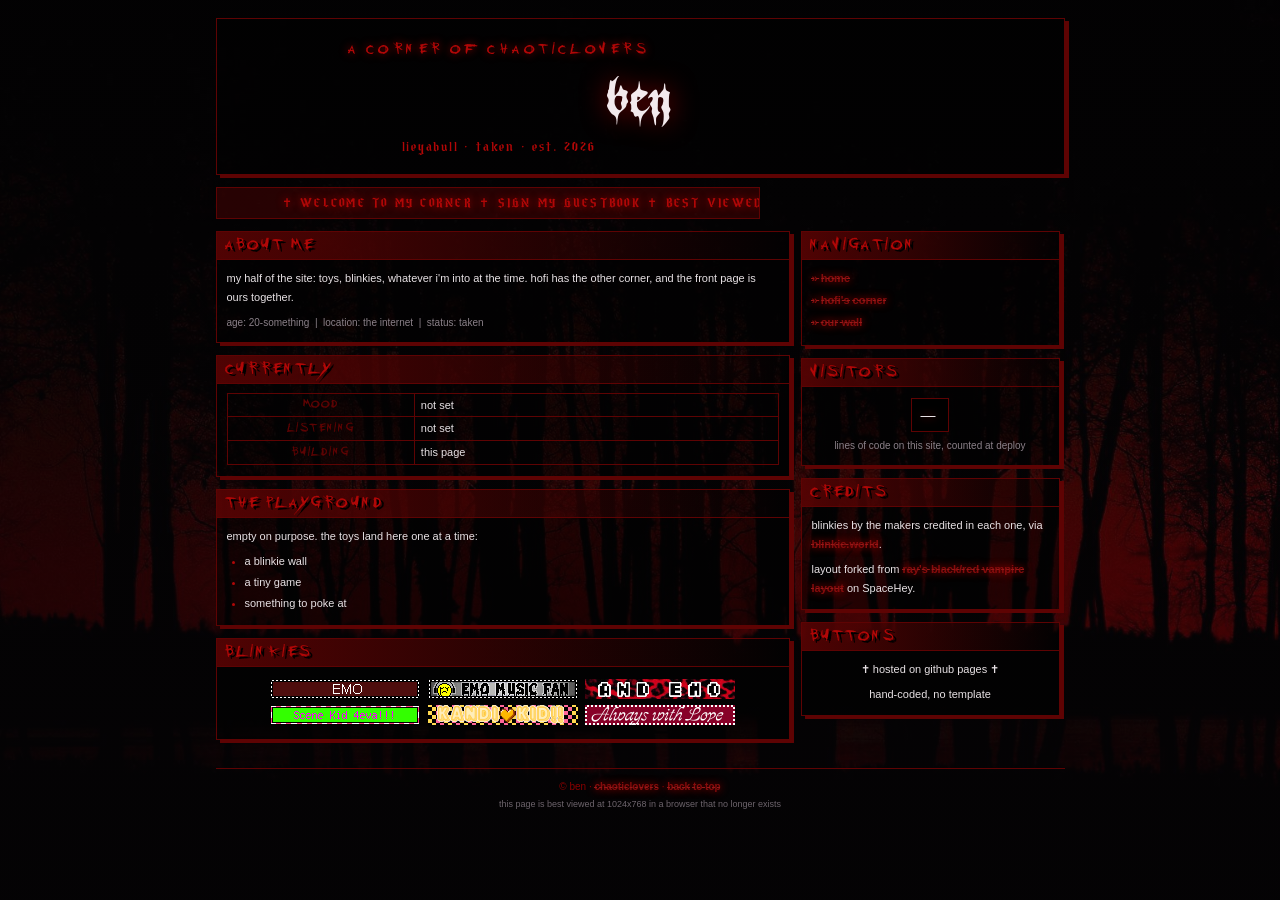
==== commit f27e0747: "Rebuild ben's corner as a 2008-era boxed profile Banner, marquee, main column plus sidebar, boxed se" ====
--- a/public/ben/index.html
+++ b/public/ben/index.html
@@ -3,123 +3,179 @@
   <head>
     <meta charset="utf-8" />
     <meta name="viewport" content="width=device-width, initial-scale=1" />
-    <title>ben's corner ✦ chaoticlovers</title>
+    <title>:: ben's corner :: chaoticlovers</title>
     <meta name="description" content="ben's corner: toys, blinkies, whatever i'm into." />
-    <link rel="preconnect" href="https://fonts.googleapis.com" />
-    <link rel="preconnect" href="https://fonts.gstatic.com" crossorigin />
-    <link
-      rel="stylesheet"
-      href="https://fonts.googleapis.com/css2?family=Cormorant+Garamond:ital,wght@0,400;0,600;1,400&family=Grenze+Gotisch:wght@400;500&family=UnifrakturMaguntia&display=swap"
-    />
     <link rel="stylesheet" href="../assets/tokens.css" />
     <link rel="stylesheet" href="../assets/base.css" />
     <link rel="stylesheet" href="../assets/ben/theme.css" />
     <link rel="stylesheet" href="../assets/ben/style.css" />
   </head>
   <body class="corner">
-    <div class="bloodline" aria-hidden="true"></div>
+    <div class="page">
+      <div class="banner">
+        <p class="banner-kicker">a corner of chaoticlovers</p>
+        <h1>ben</h1>
+        <p class="banner-sub">lieyabull &middot; taken &middot; est. 2026</p>
+      </div>
 
-    <p class="marquee">
-      <span>welcome to my corner † stay a while † blinkies below † say hi on the wall</span>
-    </p>
+      <p class="marquee">
+        <span
+          >&#10013; welcome to my corner &#10013; sign my guestbook &#10013; best viewed at 3am
+          &#10013; no drama please &#10013;</span
+        >
+      </p>
 
-    <header class="corner-head">
-      <p class="kicker">✦ a corner of chaoticlovers ✦</p>
-      <h1>ben<span class="cursor">_</span></h1>
-      <p class="tagline">lieyabull · taken</p>
-    </header>
+      <div class="layout">
+        <main class="col-main">
+          <section class="box">
+            <h2>about me</h2>
+            <div class="box-body">
+              <p>
+                my half of the site: toys, blinkies, whatever i'm into at the time. hofi has the
+                other corner, and the front page is ours together.
+              </p>
+              <p class="small">
+                age: 20-something &nbsp;|&nbsp; location: the internet &nbsp;|&nbsp; status: taken
+              </p>
+            </div>
+          </section>
 
-    <div class="blinkies">
-      <img
-        src="media/blinkies/emo.gif"
-        alt="EMO"
-        title="Credit: Emocowboy, via blinkie.world"
-        width="150"
-        height="20"
-      />
-      <img
-        src="media/blinkies/emo-music-fan.gif"
-        alt="EMO MUSIC FAN"
-        title="Credit: Emocowboy, via blinkie.world"
-        width="150"
-        height="20"
-      />
-      <img
-        src="media/blinkies/scene-and-emo.gif"
-        alt="SCENE AND EMO"
-        title="Credit: 3v3ry0n3z-fav3-al13n-x3, via blinkie.world"
-        width="300"
-        height="40"
-      />
-      <img
-        src="media/blinkies/scene-kid-4eva.gif"
-        alt="Scene Kid 4eva!!!"
-        title="Credit: Scenekidd666, via blinkie.world"
-        width="150"
-        height="20"
-      />
-      <img
-        src="media/blinkies/kandi-kid.gif"
-        alt="KANDI (heart) KID!!"
-        title="Credit: Krispi1berri, via blinkie.world"
-        width="150"
-        height="20"
-      />
-      <img
-        src="media/blinkies/always-with-love.gif"
-        alt="Always with Love"
-        title="Credit: Heidi's Blinkies, via blinkie.world"
-        width="150"
-        height="20"
-      />
+          <section class="box">
+            <h2>currently</h2>
+            <div class="box-body">
+              <table class="info">
+                <tr>
+                  <th>mood</th>
+                  <td>not set</td>
+                </tr>
+                <tr>
+                  <th>listening</th>
+                  <td>not set</td>
+                </tr>
+                <tr>
+                  <th>building</th>
+                  <td>this page</td>
+                </tr>
+              </table>
+            </div>
+          </section>
+
+          <section class="box">
+            <h2>the playground</h2>
+            <div class="box-body">
+              <p>empty on purpose. the toys land here one at a time:</p>
+              <ul class="toys">
+                <li>a blinkie wall</li>
+                <li>a tiny game</li>
+                <li>something to poke at</li>
+              </ul>
+            </div>
+          </section>
+
+          <section class="box">
+            <h2>blinkies</h2>
+            <div class="box-body blinkies">
+              <img
+                src="media/blinkies/emo.gif"
+                alt="EMO"
+                title="Credit: Emocowboy, via blinkie.world"
+                width="150"
+                height="20"
+              />
+              <img
+                src="media/blinkies/emo-music-fan.gif"
+                alt="EMO MUSIC FAN"
+                title="Credit: Emocowboy, via blinkie.world"
+                width="150"
+                height="20"
+              />
+              <img
+                src="media/blinkies/scene-and-emo.gif"
+                alt="SCENE AND EMO"
+                title="Credit: 3v3ry0n3z-fav3-al13n-x3, via blinkie.world"
+                width="300"
+                height="40"
+              />
+              <img
+                src="media/blinkies/scene-kid-4eva.gif"
+                alt="Scene Kid 4eva!!!"
+                title="Credit: Scenekidd666, via blinkie.world"
+                width="150"
+                height="20"
+              />
+              <img
+                src="media/blinkies/kandi-kid.gif"
+                alt="KANDI (heart) KID!!"
+                title="Credit: Krispi1berri, via blinkie.world"
+                width="150"
+                height="20"
+              />
+              <img
+                src="media/blinkies/always-with-love.gif"
+                alt="Always with Love"
+                title="Credit: Heidi's Blinkies, via blinkie.world"
+                width="150"
+                height="20"
+              />
+            </div>
+          </section>
+        </main>
+
+        <aside class="col-side">
+          <section class="box">
+            <h2>navigation</h2>
+            <div class="box-body">
+              <ul class="navlist">
+                <li><a href="../">&#187; home</a></li>
+                <li><a href="../hofi/">&#187; hofi's corner</a></li>
+                <li><a href="../#wall">&#187; our wall</a></li>
+              </ul>
+            </div>
+          </section>
+
+          <section class="box">
+            <h2>visitors</h2>
+            <div class="box-body center">
+              <p class="counter" id="loc">&mdash;</p>
+              <p class="tiny">lines of code on this site, counted at deploy</p>
+            </div>
+          </section>
+
+          <section class="box">
+            <h2>credits</h2>
+            <div class="box-body tiny">
+              <p>
+                blinkies by the makers credited in each one, via
+                <a href="https://blinkie.world/">blinkie.world</a>.
+              </p>
+              <p>
+                layout forked from
+                <a href="https://layouts.spacehey.com/layout?id=81296"
+                  >ray's black/red vampire layout</a
+                >
+                on SpaceHey.
+              </p>
+            </div>
+          </section>
+
+          <section class="box">
+            <h2>buttons</h2>
+            <div class="box-body center tiny">
+              <p>&#10013; hosted on github pages &#10013;</p>
+              <p>hand-coded, no template</p>
+            </div>
+          </section>
+        </aside>
+      </div>
+
+      <div class="footer">
+        <p>
+          &copy; ben &middot; <a href="../">chaoticlovers</a> &middot;
+          <a href="#top">back to top</a>
+        </p>
+        <p class="tiny">this page is best viewed at 1024x768 in a browser that no longer exists</p>
+      </div>
     </div>
-
-    <main class="corner-main">
-      <section class="card" aria-labelledby="about-h">
-        <h2 id="about-h">about</h2>
-        <p>
-          my half of the site: toys, blinkies, whatever i'm into at the time. hofi has the other
-          corner, and the front page is ours together.
-        </p>
-      </section>
-
-      <section class="card" aria-labelledby="now-h">
-        <h2 id="now-h">currently</h2>
-        <dl>
-          <dt>mood</dt>
-          <dd>not set</dd>
-          <dt>listening</dt>
-          <dd>not set</dd>
-          <dt>building</dt>
-          <dd>this page</dd>
-        </dl>
-      </section>
-
-      <section class="card card-wide" aria-labelledby="play-h">
-        <h2 id="play-h">the playground</h2>
-        <p>empty on purpose. the toys land here one at a time:</p>
-        <ul class="toys">
-          <li>a blinkie wall</li>
-          <li>a tiny game</li>
-          <li>something to poke at</li>
-        </ul>
-      </section>
-    </main>
-
-    <footer class="corner-foot">
-      <p class="stat">
-        <span class="stat-label">lines of code</span>
-        <span class="stat-count" id="loc">—</span>
-      </p>
-      <p class="back"><a href="../">← back to us</a></p>
-      <p class="fineprint">best viewed at 3am on a phone</p>
-      <p class="credits">
-        blinkies by the makers credited in each one, collected from
-        <a href="https://blinkie.world/">blinkie.world</a>. layout forked from
-        <a href="https://layouts.spacehey.com/layout?id=81296">ray's black/red vampire layout</a> on
-        SpaceHey.
-      </p>
-    </footer>
 
     <script src="../assets/ben/corner.js" defer></script>
   </body>
--- a/public/assets/ben/style.css
+++ b/public/assets/ben/style.css
@@ -1,3 +1,21 @@
+@font-face {
+  font-family: 'black demon';
+  src: url('../../ben/media/fonts/black-demon.ttf') format('truetype');
+  font-display: swap;
+}
+
+@font-face {
+  font-family: 'goth stencil';
+  src: url('../../ben/media/fonts/goth-stencil.ttf') format('truetype');
+  font-display: swap;
+}
+
+@font-face {
+  font-family: 'mcr';
+  src: url('../../ben/media/fonts/mcr.ttf') format('truetype');
+  font-display: swap;
+}
+
 :root {
   --blood: #5e0303;
   --blood-bright: #b10707;
@@ -5,8 +23,7 @@
   --bone: #e7e1e4;
   --ash: #8b8189;
   --void: #0a090b;
-  --serif: 'Cormorant Garamond', Georgia, 'Times New Roman', serif;
-  --body: Georgia, 'Times New Roman', serif;
+  --panel: #0000007a;
 }
 
 html {
@@ -34,55 +51,72 @@
 }
 
 body.corner {
-  position: relative;
-  justify-content: flex-start;
-  gap: 1.35rem;
-  padding: 0 1rem 3rem;
-  text-align: center;
-  font-family: var(--body);
-  color: var(--bone);
+  display: block;
+  min-height: 100vh;
+  margin: 0;
+  padding: 18px 10px 40px;
+  text-align: center;
+  font-family: 'goth stencil', Verdana, Geneva, sans-serif;
+  font-size: 100%;
+  color: var(--blood);
   background:
-    linear-gradient(rgba(6, 4, 6, 0.45), rgba(6, 4, 6, 0.72)),
+    linear-gradient(rgba(6, 4, 6, 0.42), rgba(6, 4, 6, 0.72)),
     url('../../ben/media/vampire-forest.jpg') center / cover fixed,
     var(--void);
 }
 
-body.corner::before {
-  content: '';
-  position: fixed;
-  inset: 0;
-  z-index: 0;
-  pointer-events: none;
-  background:
-    radial-gradient(ellipse at 50% 38%, transparent 36%, rgba(0, 0, 0, 0.6) 100%),
-    repeating-linear-gradient(45deg, rgba(255, 255, 255, 0.012) 0 1px, transparent 1px 4px);
-}
-
-body.corner > * {
-  position: relative;
-  z-index: 1;
-}
-
-.bloodline {
-  width: calc(100% + 2rem);
-  height: 2px;
-  margin-left: -1rem;
-  background: linear-gradient(90deg, transparent, var(--blood-bright) 25% 75%, transparent);
-  box-shadow: 0 0 16px var(--blood-glow);
+.page {
+  width: 849px;
+  max-width: 100%;
+  margin: 0 auto;
+  text-align: center;
+}
+
+.banner {
+  padding: 22px 10px 18px;
+  border: 1px solid var(--blood);
+  box-shadow: 4px 3px var(--blood);
+  background: var(--panel);
+}
+
+.banner-kicker {
+  margin: 0 0 10px;
+  color: var(--blood-bright);
+  font-family: 'mcr', 'goth stencil', serif;
+  font-size: 0.72rem;
+  letter-spacing: 0.3em;
+  text-shadow: 0 0 9px var(--blood-glow);
+  text-transform: uppercase;
+}
+
+.banner h1 {
+  margin: 0;
+  color: #f2e9ec;
+  font-family: 'black demon', 'goth stencil', serif;
+  font-size: 3.4rem;
+  font-weight: 400;
+  line-height: 1;
+  text-shadow:
+    0 0 26px rgba(255, 0, 0, 0.5),
+    4px 3px 0 #000;
+}
+
+.banner-sub {
+  margin: 12px 0 0;
+  color: var(--blood-bright);
+  font-size: 0.8rem;
+  letter-spacing: 0.14em;
 }
 
 .marquee {
-  width: calc(100% + 2rem);
-  max-width: none;
   overflow: hidden;
-  margin-left: -1rem;
-  padding: 0.55rem 0;
-  border-block: 1px solid var(--blood);
-  background: rgba(94, 3, 3, 0.35);
-  color: var(--blood-bright);
-  font-family: var(--serif);
-  font-size: 0.82rem;
-  letter-spacing: 0.24em;
+  margin: 12px 0;
+  padding: 5px 0;
+  border: 1px solid var(--blood);
+  background: rgba(94, 3, 3, 0.4);
+  color: var(--blood-bright);
+  font-size: 0.78rem;
+  letter-spacing: 0.18em;
   text-shadow: 0 0 8px var(--blood-glow);
   text-transform: uppercase;
   white-space: nowrap;
@@ -90,169 +124,145 @@
 
 .marquee span {
   display: inline-block;
-  padding-left: 18%;
-  animation: marquee 26s linear infinite;
-}
-
-.corner-head {
-  display: grid;
-  gap: 0.75rem;
-  justify-items: center;
-}
-
-.kicker {
+  padding-left: 12%;
+  animation: marquee 24s linear infinite;
+}
+
+.layout {
+  display: block;
+  text-align: left;
+}
+
+.col-main,
+.col-side {
+  display: inline-block;
+  width: 100%;
+  max-width: 100%;
+  text-align: left;
+  vertical-align: top;
+}
+
+@media (min-width: 720px) {
+  .col-main {
+    width: 574px;
+    margin-right: 6px;
+  }
+
+  .col-side {
+    width: 259px;
+  }
+}
+
+.box {
+  margin: 0 0 12px;
+  border: 1px solid var(--blood);
+  box-shadow: 4px 3px var(--blood);
+  background: var(--panel);
+}
+
+.box h2 {
+  margin: 0;
+  padding: 3px 8px;
+  border-bottom: 1px solid var(--blood);
+  background: linear-gradient(91deg, rgba(94, 3, 3, 0.85), transparent);
+  color: var(--blood-bright);
+  font-family: 'mcr', 'goth stencil', serif;
+  font-size: 0.82rem;
+  font-weight: 400;
+  letter-spacing: 0.16em;
+  text-align: left;
+  text-shadow: 3px 2px #000;
+  text-transform: uppercase;
+}
+
+.box-body {
+  padding: 9px 10px 11px;
+  color: var(--bone);
+  font-family: Verdana, Geneva, sans-serif;
+  font-size: 11px;
+  line-height: 1.7;
+  text-align: left;
+}
+
+.box-body p {
   max-width: none;
-  color: var(--blood-bright);
-  font-family: var(--serif);
-  font-size: 0.8rem;
-  letter-spacing: 0.34em;
-  text-shadow: 0 0 9px var(--blood-glow);
-  text-transform: uppercase;
-}
-
-.corner-head h1 {
-  font-family: var(--font-goth);
-  font-size: clamp(2.9rem, 17vw, 4.6rem);
+  margin: 0 0 7px;
+  color: var(--bone);
+}
+
+.box-body p:last-child {
+  margin-bottom: 0;
+}
+
+.box-body .small {
+  color: var(--ash);
+  font-size: 10px;
+}
+
+.box-body .tiny {
+  color: var(--ash);
+  font-size: 10px;
+  line-height: 1.6;
+}
+
+.center {
+  text-align: center;
+}
+
+.info {
+  width: 100%;
+  border-collapse: collapse;
+}
+
+.info th {
+  width: 34%;
+  padding: 2px 4px;
+  border: 1px solid var(--blood);
+  background: transparent;
+  color: var(--blood);
+  font-family: 'mcr', 'goth stencil', serif;
+  font-size: 10px;
   font-weight: 400;
-  line-height: 1;
-  color: #f2e9ec;
-  letter-spacing: 0.01em;
-  text-shadow:
-    0 0 30px rgba(255, 0, 0, 0.45),
-    4px 3px 0 #000;
-}
-
-.cursor {
-  color: var(--blood-bright);
-  animation: blink 1.2s steps(1) infinite;
-}
-
-.tagline {
-  max-width: none;
-  color: var(--ash);
-  font-family: var(--serif);
-  font-style: italic;
-  font-size: 1.05rem;
-}
-
-.blinkies {
-  display: flex;
-  flex-wrap: wrap;
-  gap: 0.5rem;
-  justify-content: center;
-}
-
-.blinkies img {
-  display: block;
-  width: auto;
-  height: 20px;
-  image-rendering: pixelated;
-}
-
-.blinkies img:hover {
-  animation: shake 0.7s linear infinite;
-}
-
-.corner-main {
-  display: grid;
-  gap: 1.1rem;
-  width: 100%;
-  max-width: 42rem;
-  text-align: left;
-}
-
-.card {
-  padding: 0 0 1rem;
-  border: 1px solid var(--blood);
-  box-shadow: 4px 3px var(--blood);
-  background: rgba(0, 0, 0, 0.55);
-}
-
-.card h2 {
-  margin: 0 0 0.9rem;
-  padding: 0.5rem 1rem;
-  background: linear-gradient(91deg, rgba(94, 3, 3, 0.78), transparent);
-  color: var(--blood-bright);
-  font-family: 'Grenze Gotisch', var(--serif);
-  font-size: 1.05rem;
-  font-weight: 500;
-  letter-spacing: 0.16em;
-  text-shadow: 3px 2px #000;
-  text-transform: uppercase;
-}
-
-.card p {
-  max-width: none;
-  padding: 0 1rem;
+  letter-spacing: 0.08em;
+  text-align: center;
+  text-transform: uppercase;
+}
+
+.info td {
+  padding: 2px 6px;
+  border: 1px solid var(--blood);
   color: var(--bone);
-  line-height: 1.7;
-}
-
-dl {
-  display: grid;
-  grid-template-columns: auto 1fr;
-  gap: 0.5rem 0.9rem;
-  margin: 0;
-  padding: 0 1rem;
-}
-
-dt {
-  align-self: center;
-  color: var(--ash);
-  font-family: var(--serif);
-  font-style: italic;
-  font-size: 0.9rem;
-}
-
-dd {
-  margin: 0;
+  font-size: 11px;
+  vertical-align: top;
+}
+
+.toys {
+  margin: 6px 0 0;
+  padding-left: 18px;
   color: var(--bone);
 }
 
-.toys {
-  margin: 0.6rem 0 0;
-  padding-left: 2rem;
-  color: var(--bone);
-}
-
 .toys li {
-  margin: 0.3rem 0;
+  margin: 2px 0;
 }
 
 .toys li::marker {
   color: var(--blood-bright);
 }
 
-.corner-foot {
-  display: grid;
-  gap: 0.7rem;
-  justify-items: center;
-}
-
-.stat {
-  display: inline-flex;
-  align-items: center;
-  gap: 0.6rem;
-  max-width: none;
-  color: var(--ash);
-  font-family: var(--serif);
-  font-size: 0.85rem;
-  letter-spacing: 0.18em;
-  text-transform: uppercase;
-}
-
-.stat-count {
-  padding: 0.3rem 0.55rem;
-  border: 1px solid var(--blood);
-  box-shadow: 3px 2px var(--blood);
-  background: #000;
-  color: var(--bone);
-  font-variant-numeric: tabular-nums;
-  letter-spacing: 0.12em;
+.navlist {
+  margin: 0;
+  padding: 0;
+  list-style: none;
+}
+
+.navlist li {
+  margin: 0 0 3px;
 }
 
 a {
-  color: var(--blood-bright);
+  color: #820c0c;
+  font-weight: bold;
   text-decoration: line-through;
   text-decoration-style: dashed;
   text-decoration-color: #971919;
@@ -262,38 +272,65 @@
 a:hover,
 a:focus-visible {
   color: #e31515;
-}
-
-.back a {
-  color: var(--blood-bright);
-  font-family: var(--serif);
-  font-size: 0.98rem;
-  text-decoration: none;
-  border-bottom: 1px dotted rgba(151, 25, 25, 0.7);
-}
-
-.fineprint {
+  font-style: italic;
+  text-transform: uppercase;
+}
+
+a:focus-visible {
+  outline: 1px dotted #e31515;
+  outline-offset: 2px;
+}
+
+.blinkies {
+  line-height: 0;
+  text-align: center;
+}
+
+.blinkies img {
+  display: inline-block;
+  width: auto;
+  height: 20px;
+  margin: 3px 2px;
+  image-rendering: pixelated;
+}
+
+.blinkies img:hover {
+  animation: shake 0.7s linear infinite;
+}
+
+.counter {
+  display: inline-block;
+  margin: 2px auto 6px !important;
+  padding: 3px 8px;
+  border: 1px solid var(--blood);
+  background: #000;
+  color: var(--blood-bright);
+  font-family: Verdana, Geneva, sans-serif;
+  font-size: 15px;
+  font-variant-numeric: tabular-nums;
+  letter-spacing: 0.28em;
+  text-shadow: 0 0 8px var(--blood-glow);
+}
+
+.footer {
+  margin: 16px 0 0;
+  padding: 9px 6px;
+  border-top: 1px solid var(--blood);
+  color: darkred;
+  font-family: Verdana, Geneva, sans-serif;
+  font-size: 10px;
+  line-height: 1.8;
+}
+
+.footer p {
   max-width: none;
+  margin: 0;
+  color: darkred;
+}
+
+.footer .tiny {
   color: #6d646c;
-  font-size: 0.8rem;
-  font-style: italic;
-}
-
-.credits {
-  max-width: 26rem;
-  color: #6d646c;
-  font-size: 0.72rem;
-  line-height: 1.6;
-}
-
-.credits a {
-  color: var(--ash);
-  text-shadow: none;
-}
-
-a:focus-visible {
-  outline: 2px solid var(--blood-bright);
-  outline-offset: 3px;
+  font-size: 9px;
 }
 
 @keyframes marquee {
@@ -302,12 +339,6 @@
   }
 }
 
-@keyframes blink {
-  50% {
-    opacity: 0;
-  }
-}
-
 @keyframes shake {
   0% {
     transform: translate(1px, 1px) rotate(0deg);
@@ -326,16 +357,6 @@
   }
   100% {
     transform: translate(-1px, -1px) rotate(0deg);
-  }
-}
-
-@media (min-width: 720px) {
-  .corner-main {
-    grid-template-columns: 1.35fr 1fr;
-  }
-
-  .card-wide {
-    grid-column: 1 / -1;
   }
 }
 
@@ -345,7 +366,6 @@
     animation: none;
   }
 
-  .cursor,
   .blinkies img:hover {
     animation: none;
   }
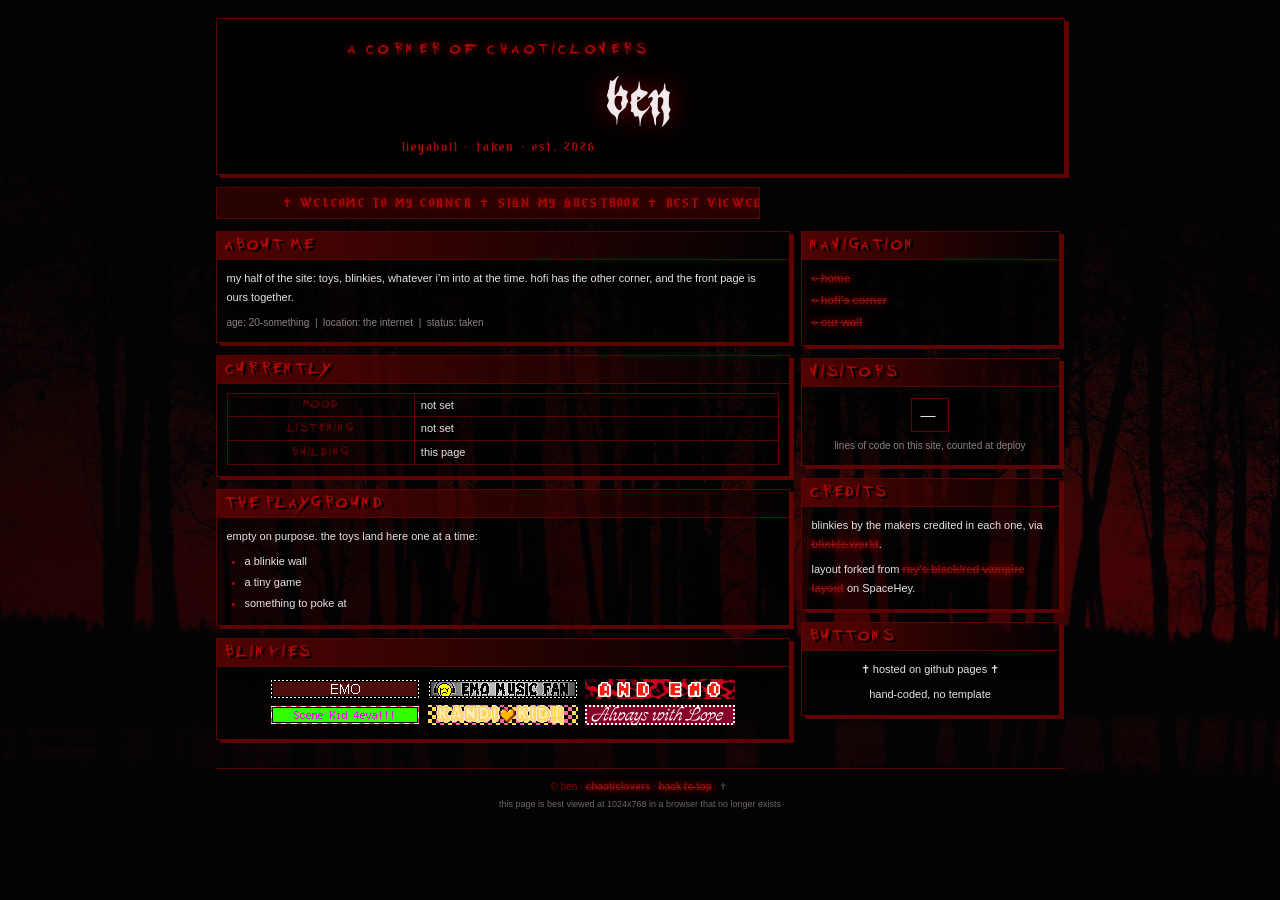
==== commit c04ac787: "Add the machine's corner behind a hidden door New public/benagent/ page in a green-on-black terminal" ====
--- a/public/ben/index.html
+++ b/public/ben/index.html
@@ -171,7 +171,13 @@
       <div class="footer">
         <p>
           &copy; ben &middot; <a href="../">chaoticlovers</a> &middot;
-          <a href="#top">back to top</a>
+          <a href="#top">back to top</a> &middot;<a
+            class="hidden-door"
+            href="../benagent/"
+            title="?"
+            aria-label="Somewhere else"
+            >&#10013;</a
+          >
         </p>
         <p class="tiny">this page is best viewed at 1024x768 in a browser that no longer exists</p>
       </div>
--- a/public/assets/ben/style.css
+++ b/public/assets/ben/style.css
@@ -333,6 +333,20 @@
   font-size: 9px;
 }
 
+.hidden-door {
+  padding: 0 2px;
+  color: #4a4348;
+  font-weight: normal;
+  text-decoration: none;
+  text-shadow: none;
+}
+
+.hidden-door:hover,
+.hidden-door:focus-visible {
+  color: var(--blood-bright);
+  text-shadow: 0 0 8px var(--blood-glow);
+}
+
 @keyframes marquee {
   to {
     transform: translateX(-100%);
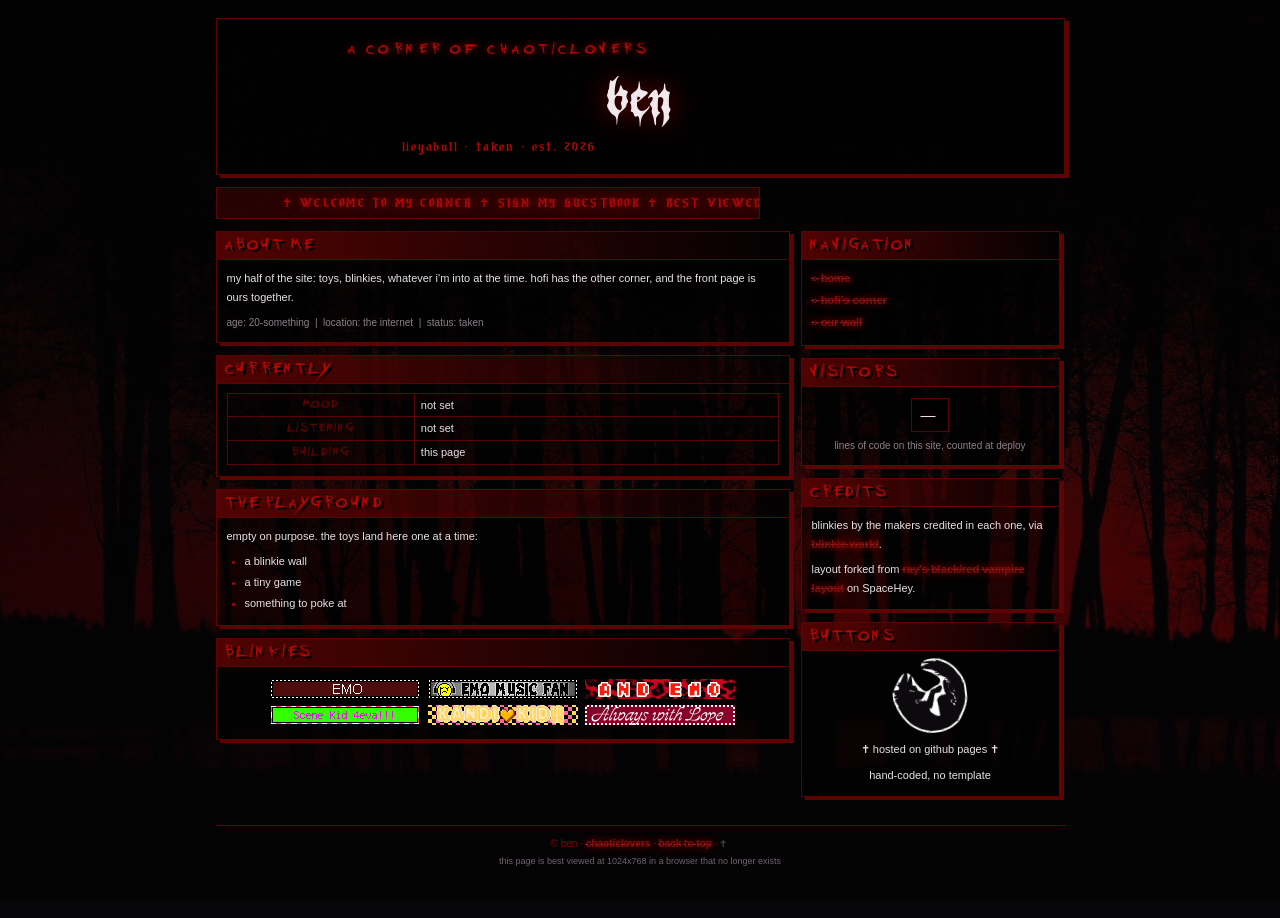
==== commit 386a43a0: "Tuck a wolf sticker into the buttons box A die-cut roundel in the sidebar, rotated slightly, in its " ====
--- a/public/ben/index.html
+++ b/public/ben/index.html
@@ -160,7 +160,15 @@
 
           <section class="box">
             <h2>buttons</h2>
-            <div class="box-body center tiny">
+            <div class="box-body center tiny sticker-box">
+              <img
+                class="sticker"
+                src="media/stickers/wolf-moon.png"
+                alt=""
+                width="509"
+                height="508"
+                aria-hidden="true"
+              />
               <p>&#10013; hosted on github pages &#10013;</p>
               <p>hand-coded, no template</p>
             </div>
--- a/public/assets/ben/style.css
+++ b/public/assets/ben/style.css
@@ -347,6 +347,21 @@
   text-shadow: 0 0 8px var(--blood-glow);
 }
 
+/* a sticker tucked into a sidebar box: rotated in its own space, so it can
+   never sit on top of text at any width */
+.sticker-box {
+  padding-top: 6px;
+}
+
+.sticker {
+  display: block;
+  width: 74px;
+  height: auto;
+  margin: 2px auto 8px;
+  transform: rotate(-7deg);
+  filter: drop-shadow(2px 3px 0 rgba(0, 0, 0, 0.5));
+}
+
 @keyframes marquee {
   to {
     transform: translateX(-100%);
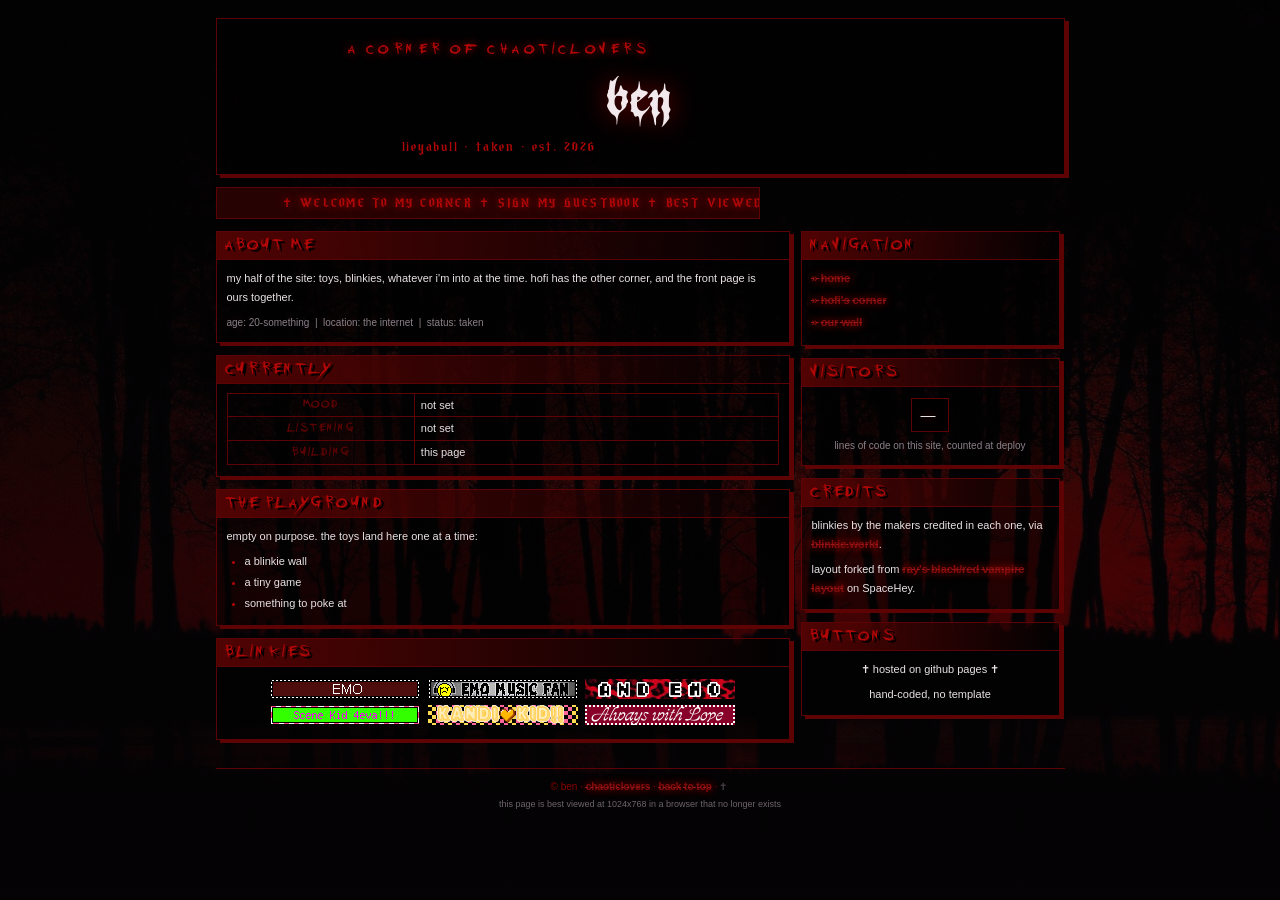
==== commit cc0a2340: "Remove the wolf sticker Takes the image, markup and styling back out of ben's corner.  Co-authored-b" ====
--- a/public/ben/index.html
+++ b/public/ben/index.html
@@ -160,15 +160,7 @@
 
           <section class="box">
             <h2>buttons</h2>
-            <div class="box-body center tiny sticker-box">
-              <img
-                class="sticker"
-                src="media/stickers/wolf-moon.png"
-                alt=""
-                width="509"
-                height="508"
-                aria-hidden="true"
-              />
+            <div class="box-body center tiny">
               <p>&#10013; hosted on github pages &#10013;</p>
               <p>hand-coded, no template</p>
             </div>
--- a/public/assets/ben/style.css
+++ b/public/assets/ben/style.css
@@ -347,21 +347,6 @@
   text-shadow: 0 0 8px var(--blood-glow);
 }
 
-/* a sticker tucked into a sidebar box: rotated in its own space, so it can
-   never sit on top of text at any width */
-.sticker-box {
-  padding-top: 6px;
-}
-
-.sticker {
-  display: block;
-  width: 74px;
-  height: auto;
-  margin: 2px auto 8px;
-  transform: rotate(-7deg);
-  filter: drop-shadow(2px 3px 0 rgba(0, 0, 0, 0.5));
-}
-
 @keyframes marquee {
   to {
     transform: translateX(-100%);
